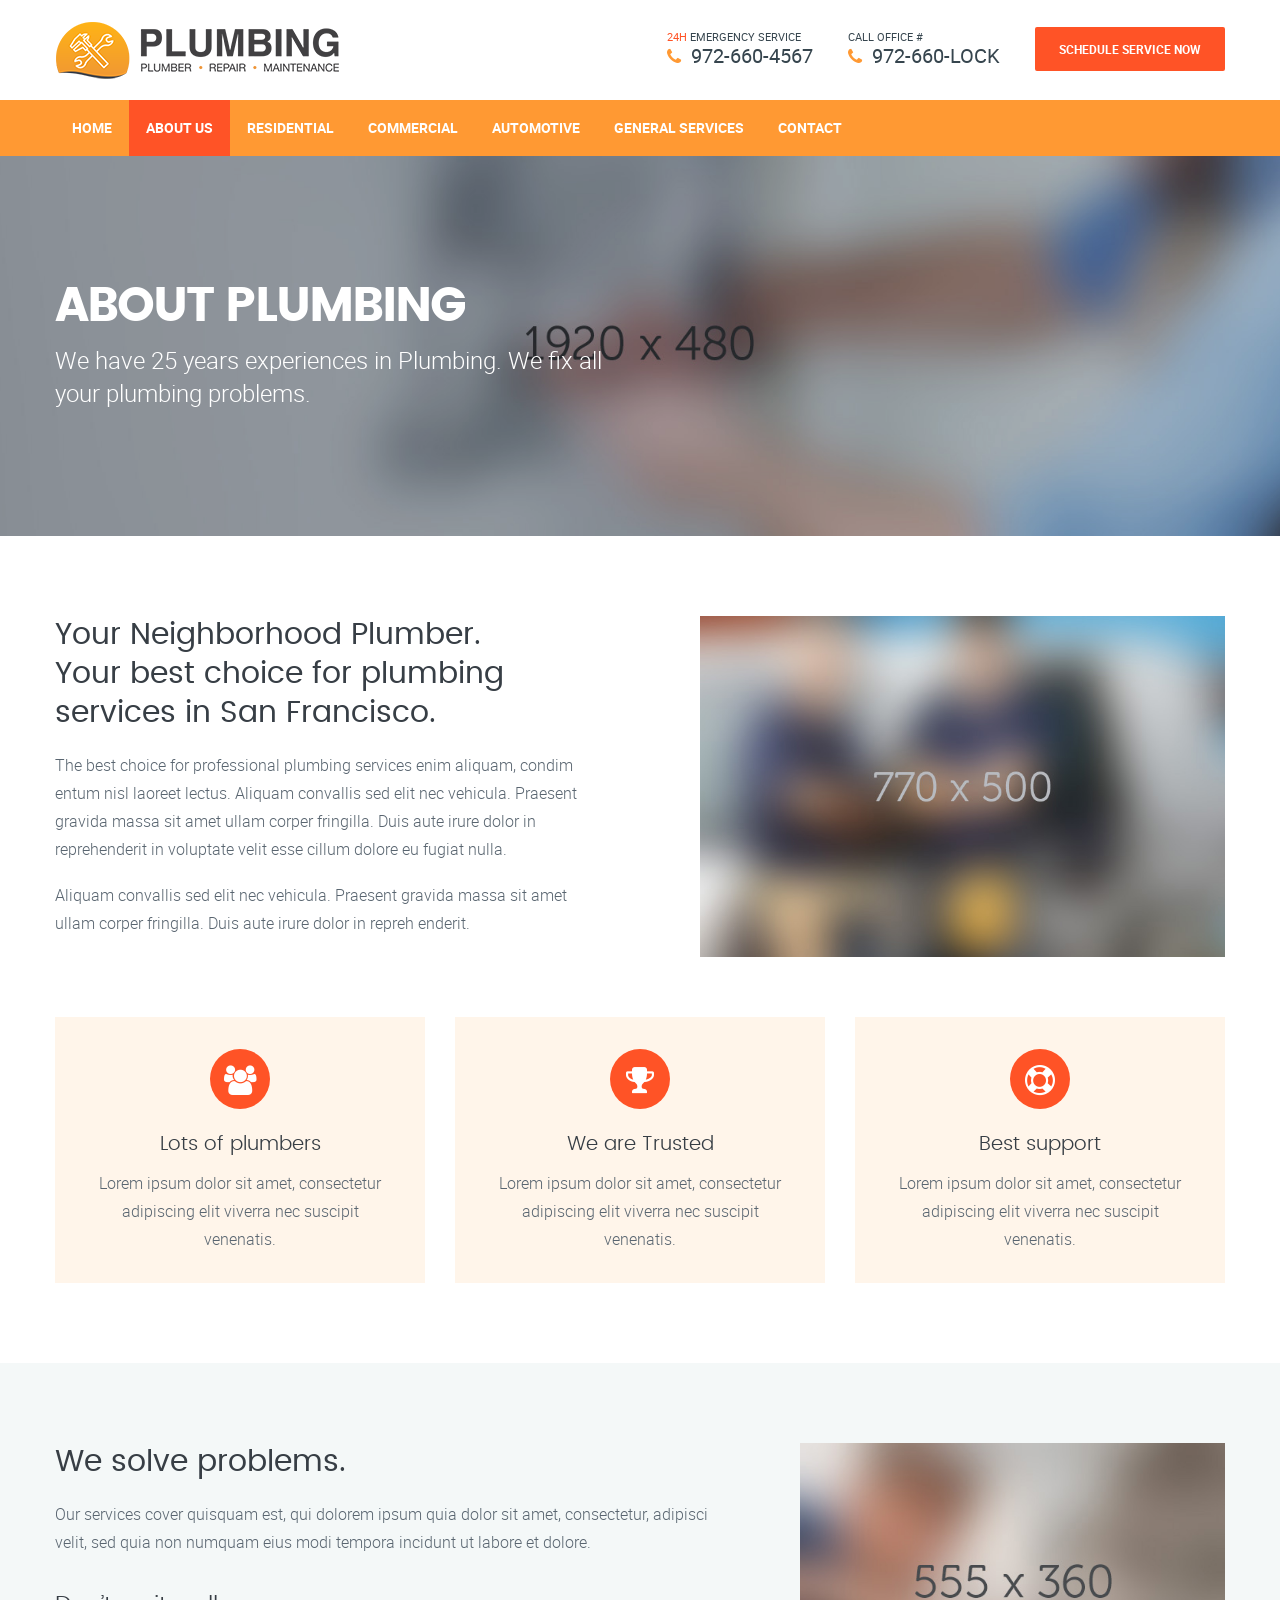
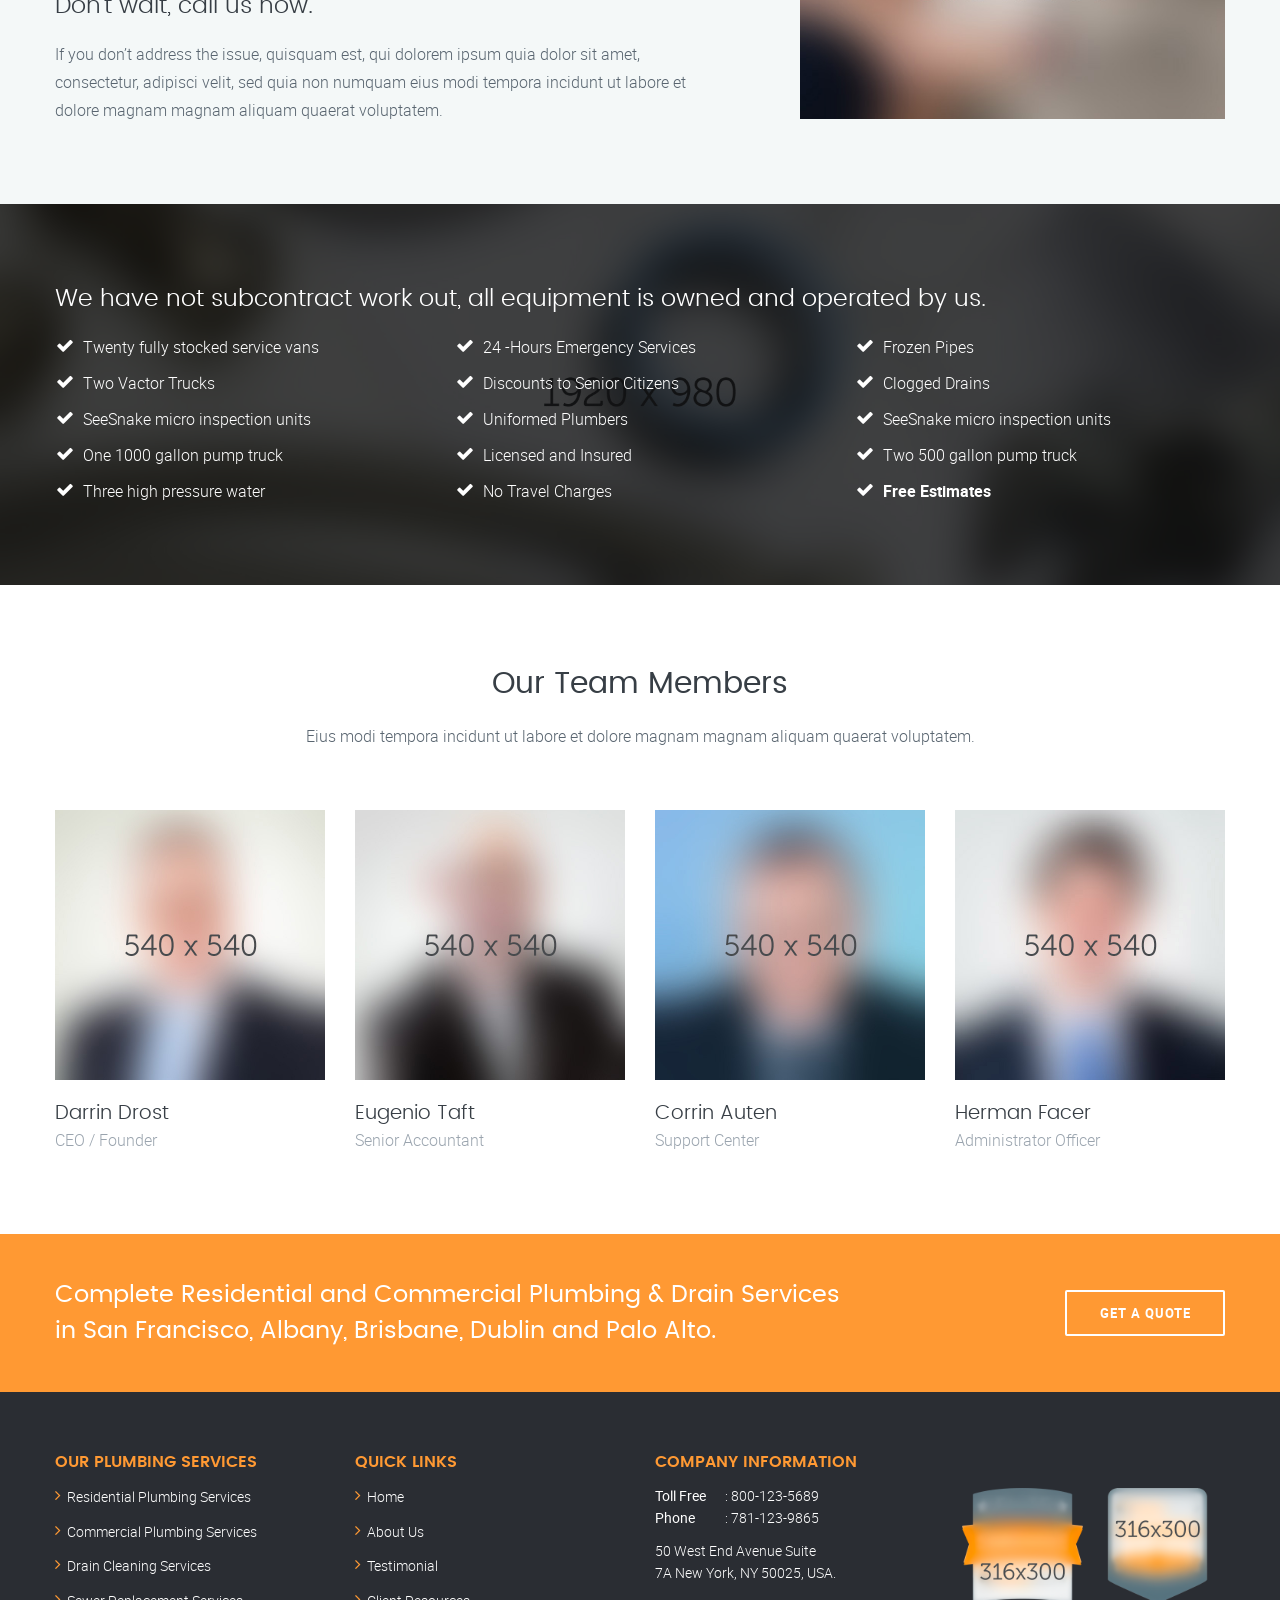
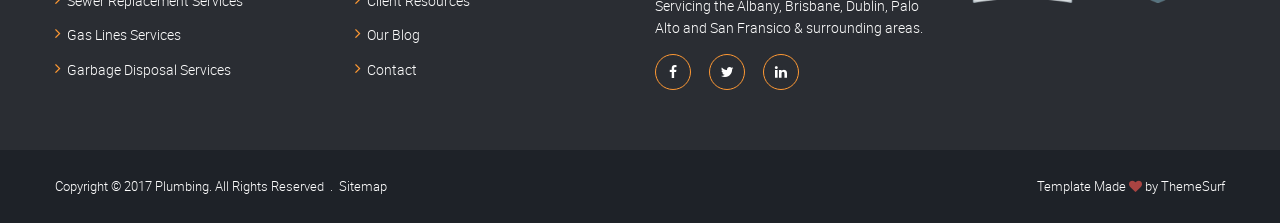
==== about.html @ 814ce4dd "pull down" ====
<!DOCTYPE html>
<html lang="zxx">
<head>
	<title>About | Residential Services |Justins Locksmithing - Residential, Commercial and Automotive Services</title>
	<meta charset="utf-8" />
	<meta name="author" content="Softnio">
	<meta name="viewport" content="width=device-width, initial-scale=1.0" />
	<link rel="icon" href="image/favicon.png" type="image/png" sizes="16x16">
	<link rel="stylesheet" type="text/css" href="css/vendor.bundle.css">
	<link id="style-css" rel="stylesheet" type="text/css" href="css/style.css">
</head>
<body class="site-body style-v1">
	<!-- Header -->
	<!-- Header -->
	<header class="site-header header-s1 is-sticky">
		<!-- Navbar -->
		<div class="navbar navbar-primary">
			<div class="container">
				<!-- Logo -->
				<a class="navbar-brand" href="./">
					<img class="logo logo-dark" alt="" src="image/logo.png" srcset="image/logo2x.png 2x">
					<img class="logo logo-light" alt="" src="image/logo-white.png" srcset="image/logo-white2x.png 2x">
				</a>
				<!-- #end Logo -->
				<!-- HeaderTop -->
				<div class="header-top">
					<ul class="top-contact">
						<li class="t-phone t-phone1 t-phone-s2">
							<span><small><em class="color-secondary">24H</em> EMERGENCY SERVICE</small> <em class="fa fa-phone" aria-hidden="true"></em> <a href="#">972-660-4567</a></span>
						</li>
						<li class="t-phone t-phone1 t-phone-s2">
							<span><small>CALL OFFICE # </small> <em class="fa fa-phone" aria-hidden="true"></em> <a href="#">972-660-LOCK</a></span>
						</li>
						<li class="quote-btn"><a href="request-service.html" class="btn">Schedule Service Now</a></li>
					</ul>
				</div>
				<!-- #end HeaderTop -->
				<!-- NavBar Trigger -->
				<div class="navbar-header">
					<button type="button" class="navbar-toggle collapsed" data-toggle="collapse" data-target="#mainnav"
							aria-expanded="false">
						<span class="sr-only">Menu</span>
						<span class="icon-bar"></span>
						<span class="icon-bar"></span>
						<span class="icon-bar"></span>
					</button>
					<!-- Q-Button for Mobile -->
					<div class="quote-btn"><a class="btn" href="request-service.html"><span>Request Service</span></a></div>
				</div>
				<!-- #end Trigger -->
				<!-- MainNav -->
				<nav class="navbar-collapse collapse" id="mainnav">
					<ul class="nav navbar-nav">
						<li><a href="index.html">Home</a></li>
						<li><a href="about.html">About Us</a></li>
						<li><a href="residential-services.html">Residential</a></li>
						<li><a href="commercial-services.html">Commercial</a></li>
						<li><a href="automotive-services.html">Automotive</a></li>
						<li><a href="general-services.html">General Services</a></li>
						<li><a href="contact.html">Contact</a></li>
					</ul>
				</nav>
				<!-- #end MainNav -->
			</div>
		</div>
		<!-- #end Navbar -->
		<!-- Banner -->
		<div class="banner banner-static banner-medium has-bg lighter-filter">
			<div class="banner-cpn">
				<div class="container">
					<div class="content row">

						<div class="banner-text light style-modern">
							<h1 class="page-title">ABOUT PLUMBING</h1>
							<p>We have 25 years experiences in Plumbing. We fix all your plumbing problems.</p>
						</div>

					</div>
				</div>
			</div>
			<div class="banner-bg imagebg">
				<img src="image/banner-inner.jpg" alt="">
			</div>
		</div>
		<!-- End Banner -->
	</header>
	<!-- End Header -->

	<!-- Content -->
	<div class="section section-content section-pad">
		<div class="container">
			<div class="content row">

				<div class="row">
					<div class="col-sm-6 res-s-bttm pad-r">
						<h2>Your Neighborhood Plumber. <br>Your best choice for plumbing services in San Francisco.</h2>
						<p>The best choice for professional plumbing services enim aliquam, condim entum nisl laoreet lectus. Aliquam convallis sed elit nec vehicula. Praesent gravida massa sit amet ullam corper fringilla. Duis aute irure dolor in reprehenderit in voluptate velit esse cillum dolore eu fugiat nulla.</p>
						<p>Aliquam convallis sed elit nec vehicula. Praesent gravida massa sit amet ullam corper fringilla. Duis aute irure dolor in repreh enderit.</p>
					</div>
					<div class="col-sm-6 pad-l">
						<img src="image/photo-md-a.jpg" alt="">
					</div>
				</div>
				<!-- // -->
				<div class="gaps size-lg"></div>
				<div class="row">
					<div class="col-sm-4 res-s-bttm">
						<div class="bg-light-primary pd-x3 center">
							<div class="icon-box style-s2 size-md">
								<em class="fa fa-users"></em>
							</div>
							<h4>Lots of plumbers</h4>
							<p>Lorem ipsum dolor sit amet, consectetur adipiscing elit viverra nec suscipit venenatis.
							</p>
						</div>
					</div>
					<!-- // -->
					<div class="col-sm-4 res-s-bttm">
						<div class="bg-light-primary pd-x3 center">
							<div class="icon-box style-s2 size-md">
								<em class="fa fa-trophy"></em>
							</div>
							<h4>We are Trusted</h4>
							<p>Lorem ipsum dolor sit amet, consectetur adipiscing elit viverra nec suscipit venenatis.
							</p>
						</div>
					</div>
					<!-- // -->
					<div class="col-sm-4">
						<div class="bg-light-primary pd-x3 center">
							<div class="icon-box style-s2 size-md">
								<em class="fa fa-support"></em>
							</div>
							<h4>Best support</h4>
							<p> Lorem ipsum dolor sit amet, consectetur adipiscing elit viverra nec suscipit venenatis.
							</p>
						</div>
					</div>
				</div>

			</div>
		</div>
	</div>
	<!-- End Content -->
	
	<!-- Content -->
	<div class="section section-contents section-pad bg-light">
		<div class="container">
			<div class="content row">
				
				<div class="row row-column-md">
					<div class="col-md-7">
						<h2>We solve problems.</h2>
						<p>Our services cover quisquam est, qui dolorem ipsum quia dolor sit amet, consectetur, adipisci velit, sed quia non numquam eius modi tempora incidunt ut labore et dolore.</p>
						<h3>Don’t wait, call us now.</h3>
						<p>If you don’t address the issue, quisquam est, qui dolorem ipsum quia dolor sit amet, consectetur, adipisci velit, sed quia non numquam eius modi tempora incidunt ut labore et dolore magnam magnam aliquam quaerat voluptatem.</p>
					</div>
					<div class="col-md-5 pad-l">
						<img src="image/photo-a.jpg" alt="" />
					</div>
				</div>
				
			</div>			
		</div>
	</div>
	<!-- End Content -->
	
	<!-- Content -->
	<div class="section section-contents section-pad light has-bg dark-filter has-parallax" style="background-image: url(image/plx-dark.jpg);">
		<div class="container">
			<div class="content row">
				
				<h3>We have not subcontract work out, all equipment is owned and operated by us.</h3>
				<div class="row">
					<div class="col-md-4">
						<ul class="list-style checkmark">
							<li>Twenty fully stocked service vans</li>
							<li>Two Vactor Trucks</li>
							<li>SeeSnake micro inspection units</li>
							<li>One 1000 gallon pump truck</li>
							<li>Three high pressure water</li>
						</ul>
					</div>
					<div class="col-md-4">
						<ul class="list-style checkmark">
							<li>24 -Hours Emergency Services</li>
							<li>Discounts to Senior Citizens</li>
							<li>Uniformed Plumbers</li>
							<li>Licensed and Insured</li>
							<li>No Travel Charges</li>
						</ul>
					</div>
					<div class="col-md-4">
						<ul class="list-style checkmark">
							<li>Frozen Pipes</li>
							<li>Clogged Drains</li>
							<li>SeeSnake micro inspection units</li>
							<li>Two 500 gallon pump truck</li>
							<li><strong>Free Estimates</strong></li>
						</ul>
					</div>
				</div>
				
			</div>			
		</div>
	</div>
	<!-- End Content -->
	
	<!-- Teams Section -->
	<div class="section section-contents section-pad">
		<div class="container">
			<div class="content row">

				<div class="wide-sm center">
					<h2>Our Team Members</h2>
					<p>Eius modi tempora incidunt ut labore et dolore magnam magnam aliquam quaerat voluptatem.</p>
				</div>
				<!-- Teams -->
				<div class="row row-column row-team-member">
					<div class="col-md-3 col-xs-6">
						<!-- Team Profile -->
						<div class="team-member team-s2">
							<div class="team-photo">
								<img alt="" src="image/team-sq-a.jpg">
							</div>
							<div class="team-info">
								<h4 class="name">Darrin Drost</h4>
								<p class="sub-title">CEO / Founder</p>
							</div>
						</div>
						<!-- Team #end -->
					</div>
					<div class="col-md-3 col-xs-6">
						<!-- Team Profile -->
						<div class="team-member team-s2">
							<div class="team-photo">
								<img alt="" src="image/team-sq-b.jpg">
							</div>
							<div class="team-info">
								<h4 class="name">Eugenio Taft</h4>
								<p class="sub-title">Senior Accountant</p>
							</div>
						</div>
						<!-- Team #end -->
					</div>
					<div class="col-md-3 col-xs-6">
						<!-- Team Profile -->
						<div class="team-member team-s2">
							<div class="team-photo">
								<img alt="" src="image/team-sq-c.jpg">
							</div>
							<div class="team-info">
								<h4 class="name">Corrin Auten</h4>
								<p class="sub-title">Support Center</p>
							</div>
						</div>
						<!-- Team #end -->
					</div>
					<div class="col-md-3 col-xs-6">
						<!-- Team Profile -->
						<div class="team-member team-s2">
							<div class="team-photo">
								<img alt="" src="image/team-sq-d.jpg">
							</div>
							<div class="team-info">
								<h4 class="name">Herman Facer</h4>
								<p class="sub-title">Administrator Officer</p>
							</div>
						</div>
						<!-- Team #end -->
					</div>
				</div>
				<!-- Teams #end -->
				
			</div>
		</div>
	</div>
	<!-- End Section -->

	<!-- Call Action -->
	<div class="call-action bg-primary">
		<div class="cta-block">
			<div class="container">
				<div class="content row">

					<div class="cta-sameline">
						<h3>Complete Residential and Commercial Plumbing &amp; Drain Services <br class="hidden-xs">in San Francisco, Albany, Brisbane, Dublin and Palo Alto.</h3>
						<a class="btn btn-outline" href="request-service.html">Get A Quote</a>
					</div>

				</div>
			</div>
		</div>
	</div>
	<!-- End Section -->
	<!-- Footer Widget-->
	<div class="footer-widget section-pad-md">
		<div class="container">
			<div class="row">

				<div class="widget-row row">
					<div class="footer-col col-md-3 col-sm-6 res-m-bttm">
						<!-- Each Widget -->
						<div class="wgs wgs-footer wgs-menu">
							<h5 class="wgs-title">Our Plumbing Services</h5>
							<div class="wgs-content">
								<ul class="menu">
									<li><a href="#">Residential Plumbing Services</a></li>
									<li><a href="#">Commercial Plumbing Services</a></li>
									<li><a href="#">Drain Cleaning Services</a></li>
									<li><a href="#">Sewer Replacement Services</a></li>
									<li><a href="#">Gas Lines Services</a></li>
									<li><a href="#">Garbage Disposal Services</a></li>
								</ul>
							</div>
						</div>
						<!-- End Widget -->
					</div>
					<div class="footer-col col-md-3 col-sm-6 res-m-bttm">
						<!-- Each Widget -->
						<div class="wgs wgs-footer wgs-menu">
							<h5 class="wgs-title">Quick Links</h5>
							<div class="wgs-content">
								<ul class="menu">
									<li><a href="#">Home</a></li>
									<li><a href="#">About Us</a></li>
									<li><a href="#">Testimonial</a></li>
									<li><a href="#">Client Resources</a></li>
									<li><a href="#">Our Blog</a></li>
									<li><a href="#">Contact</a></li>
								</ul>
							</div>
						</div>
						<!-- End Widget -->
					</div>
					<div class="footer-col col-md-3 col-sm-6 res-m-bttm">
						<!-- Each Widget -->
						<div class="wgs wgs-footer">
							<h5 class="wgs-title">Company Information</h5>
							<div class="wgs-content">
								<ul class="contact-info">
									<li><span>Toll Free</span>: 800-123-5689<br>
										<span>Phone</span>: 781-123-9865</li>
									<li>50 West End Avenue Suite <br>
                                        7A New York, NY 50025, USA.</li>
                                    <li>Servicing the Albany, Brisbane, Dublin, Palo Alto and San Fransico &amp; surrounding areas.</li>
								</ul>
								<ul class="social social-v2">
									<li><a href="#"><em class="fa fa-facebook" aria-hidden="true"></em></a></li>
									<li><a href="#"><em class="fa fa-twitter" aria-hidden="true"></em></a></li>
									<li><a href="#"><em class="fa fa-linkedin" aria-hidden="true"></em></a></li>
								</ul>
							</div>
						</div>
						<!-- End Widget -->
					</div>
					<div class="footer-col col-md-3 col-sm-6">
						<!-- Each Widget -->
						<div class="wgs wgs-footer">
							<div class="wgs-content">
								<div class="footer-logo"><img src="image/logo-white.png" srcset="image/logo-white2x.png 2x" alt=""></div>
								<div class="partner-ref">
									<div class="partner-logo half">
										<img src="image/partner-logo-a.png" alt="">
									</div>
									<div class="partner-logo half">
										<img src="image/partner-logo-b.png" alt="">
									</div>
								</div>
							</div>
						</div>
						<!-- End Widget -->
					</div>

				</div><!-- Widget Row -->

			</div>
		</div>
	</div>
	<!-- End Footer Widget -->
	<!-- Copyright -->
	<div class="copyright">
		<div class="container">
			<div class="row">
				<div class="site-copy col-sm-7">
					<p>Copyright &copy; 2017 Plumbing. All Rights Reserved <span class="sep"> . </span> <a href="#">Sitemap</a></p>
				</div>
				<div class="site-by col-sm-5 al-right">
					<p>Template Made <em class="fa fa-heart text-danger"></em> by <a href="http://themesurf.com/" target="_blank">ThemeSurf</a></p>
				</div>
			</div>
		</div>
	</div>
	<!-- End Copyright -->

	<!-- JavaScript Bundle -->
	<script src="js/jquery.bundle.js"></script>
	<!-- Theme Script init() -->
	<script src="js/script.js"></script>
	<!-- End script -->
</body>
</html>
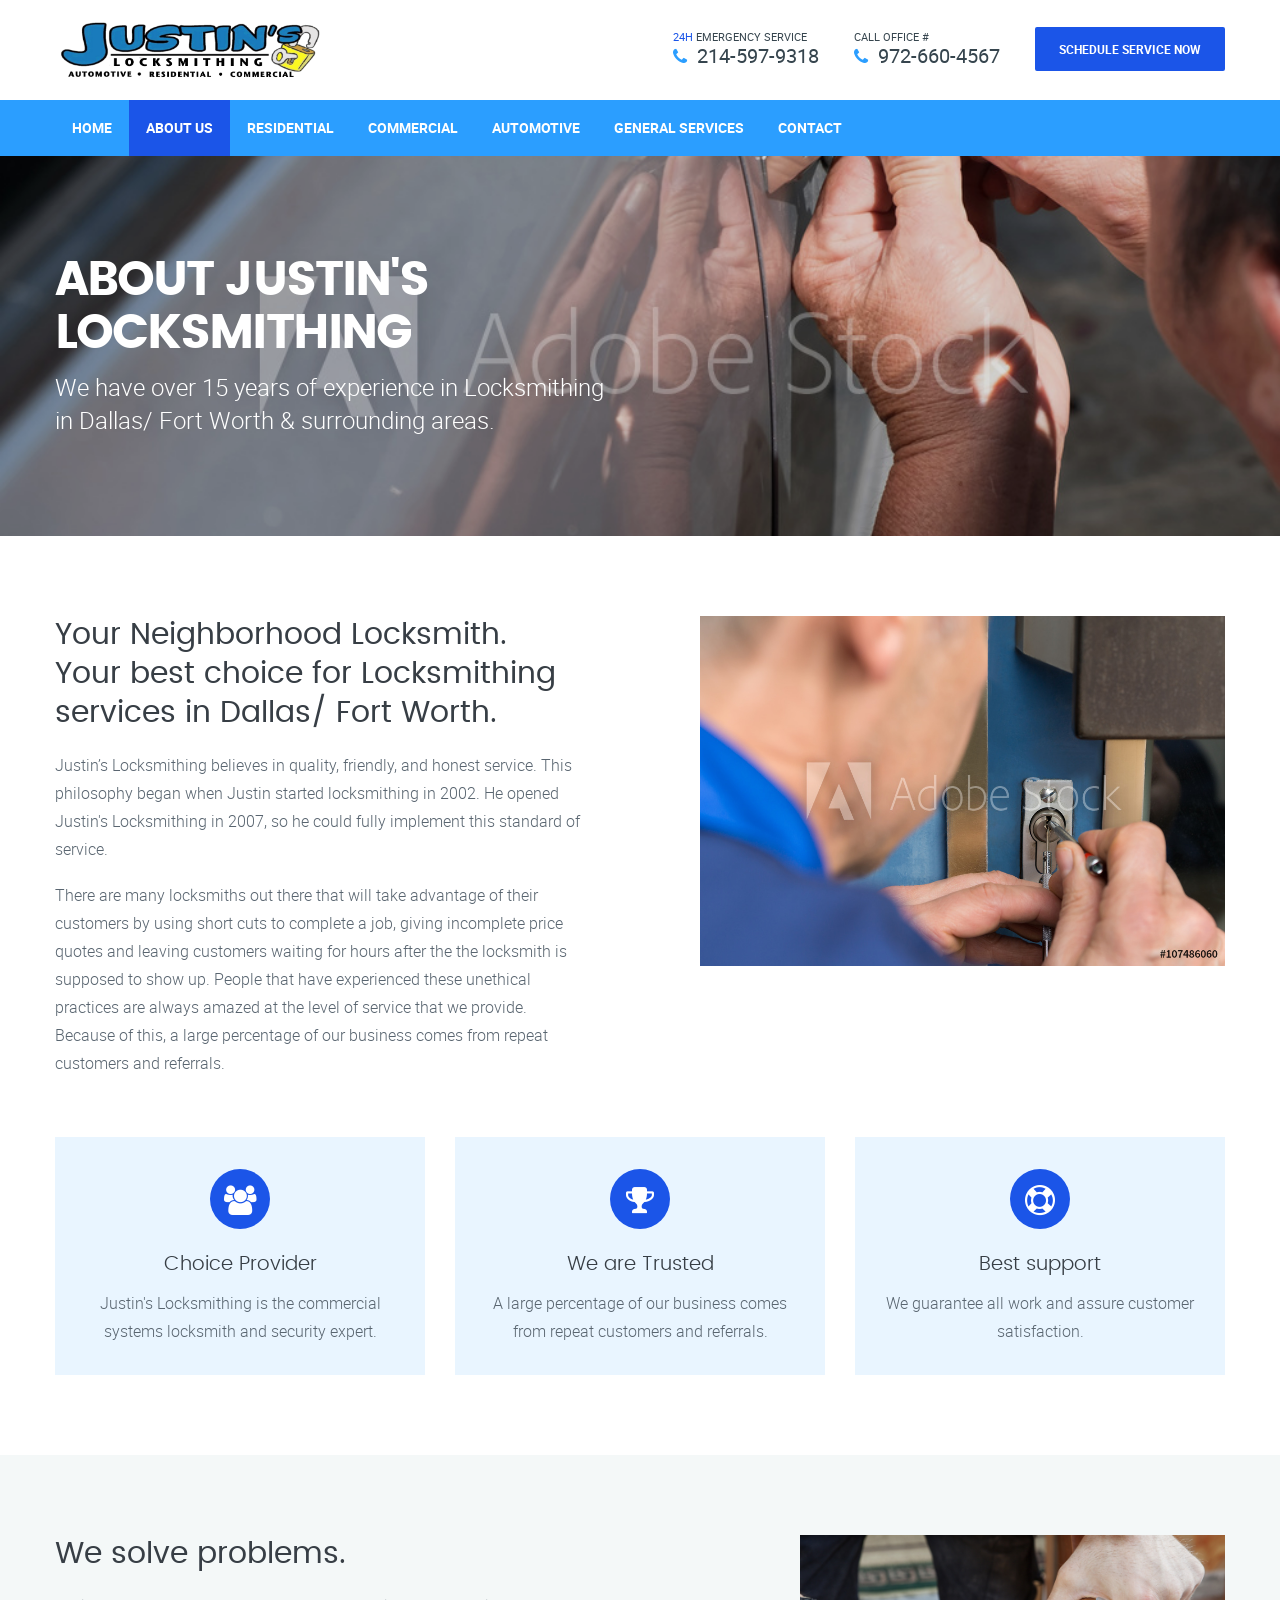
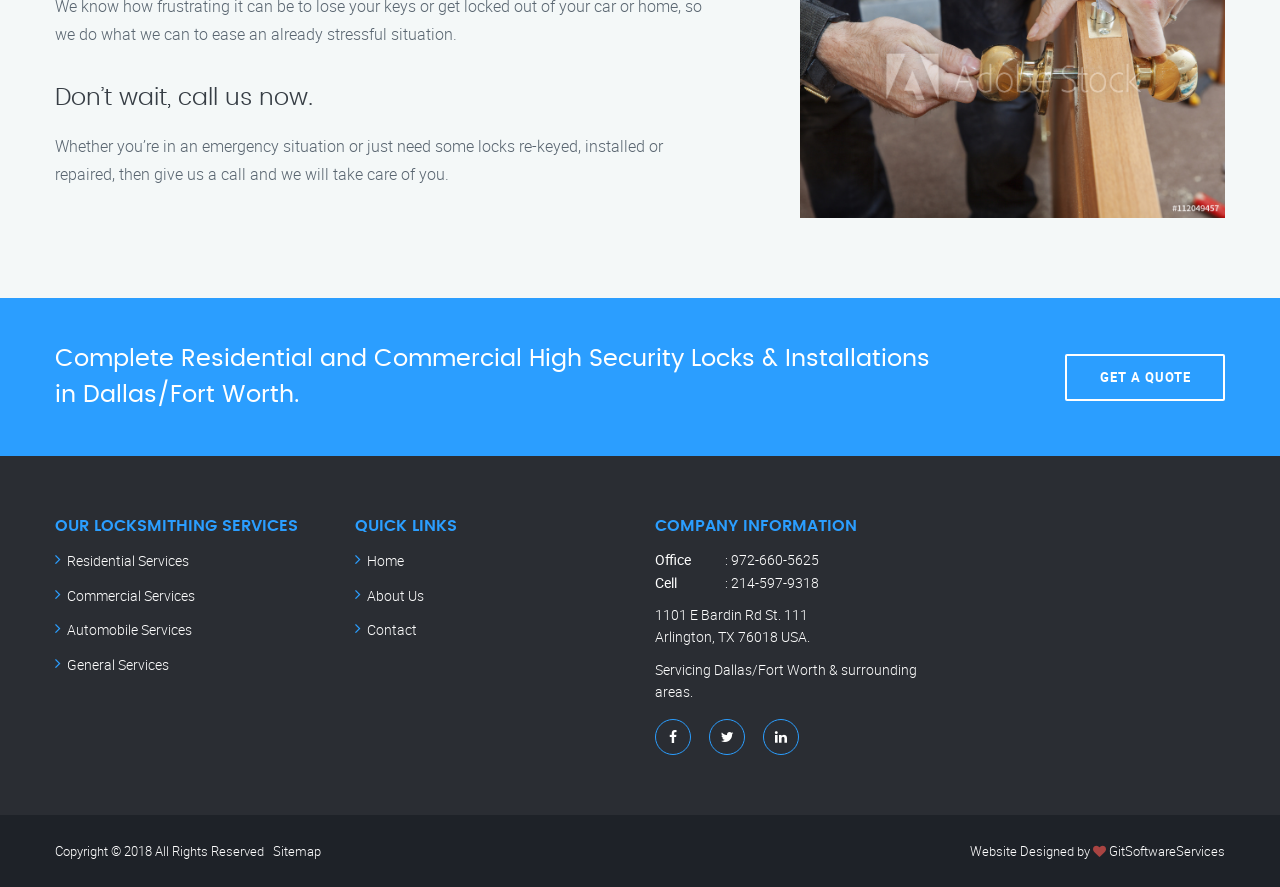
==== commit 969adcb5: "all major changes have been made to all pages" ====
--- a/about.html
+++ b/about.html
@@ -3,11 +3,19 @@
 <head>
 	<title>About | Residential Services |Justins Locksmithing - Residential, Commercial and Automotive Services</title>
 	<meta charset="utf-8" />
-	<meta name="author" content="Softnio">
+	<meta name="author" content="Softnio"/>
+	<meta name="keywords" content="Mul-T-Lock, Master Key, Mailbox Locks, Dead Bolts, Door Knobs, High security locks, 
+	Laser Cut, Window lock security, locksmithing, VAT key duplication, Replacing automotive locks, lock-smith, locksmith, 
+	lock smith, dfw locksmith, dallas locksmith, fort worth locksmith, grand prairie locksmith, tarrant county locksmith, 
+	parker county locksmith, collin county locksmith, locked out, keys locked in car, broken key, bent key,"/>
+	<meta name="description" content="Justins Locksmithing | We believe in quality, friendly, 
+	and honest service. We Carry All Brands, Change Locks-Rekey-Unlock House/Office/Automobile. Affordable Service. 
+	Lock Repair. Re-key. Residential. Auto Locksmith. Commercial. Security System Installation."/>
 	<meta name="viewport" content="width=device-width, initial-scale=1.0" />
 	<link rel="icon" href="image/favicon.png" type="image/png" sizes="16x16">
 	<link rel="stylesheet" type="text/css" href="css/vendor.bundle.css">
 	<link id="style-css" rel="stylesheet" type="text/css" href="css/style.css">
+	<link rel="stylesheet" type="text/css" href="css/style-blue.css">
 </head>
 <body class="site-body style-v1">
 	<!-- Header -->
@@ -17,19 +25,18 @@
 		<div class="navbar navbar-primary">
 			<div class="container">
 				<!-- Logo -->
-				<a class="navbar-brand" href="./">
-					<img class="logo logo-dark" alt="" src="image/logo.png" srcset="image/logo2x.png 2x">
-					<img class="logo logo-light" alt="" src="image/logo-white.png" srcset="image/logo-white2x.png 2x">
-				</a>
-				<!-- #end Logo -->
+		<a class="navbar-brand" href="index.html">
+			<img class="logo logo-dark" alt="justins locksmithing logo" src="image/justin-logo.png" srcset="image/justin-logo.png">
+		</a>
+		<!-- #end Logo -->
 				<!-- HeaderTop -->
 				<div class="header-top">
 					<ul class="top-contact">
 						<li class="t-phone t-phone1 t-phone-s2">
-							<span><small><em class="color-secondary">24H</em> EMERGENCY SERVICE</small> <em class="fa fa-phone" aria-hidden="true"></em> <a href="#">972-660-4567</a></span>
+							<span><small><em class="color-secondary">24H</em> EMERGENCY SERVICE</small> <em class="fa fa-phone" aria-hidden="true"></em> <a href="#">214-597-9318</a></span>
 						</li>
 						<li class="t-phone t-phone1 t-phone-s2">
-							<span><small>CALL OFFICE # </small> <em class="fa fa-phone" aria-hidden="true"></em> <a href="#">972-660-LOCK</a></span>
+							<span><small>CALL OFFICE # </small> <em class="fa fa-phone" aria-hidden="true"></em> <a href="#">972-660-4567</a></span>
 						</li>
 						<li class="quote-btn"><a href="request-service.html" class="btn">Schedule Service Now</a></li>
 					</ul>
@@ -45,7 +52,7 @@
 						<span class="icon-bar"></span>
 					</button>
 					<!-- Q-Button for Mobile -->
-					<div class="quote-btn"><a class="btn" href="request-service.html"><span>Request Service</span></a></div>
+					<div class="quote-btn"><a class="btn" href="contact.html"><span>Request Service</span></a></div>
 				</div>
 				<!-- #end Trigger -->
 				<!-- MainNav -->
@@ -71,15 +78,15 @@
 					<div class="content row">
 
 						<div class="banner-text light style-modern">
-							<h1 class="page-title">ABOUT PLUMBING</h1>
-							<p>We have 25 years experiences in Plumbing. We fix all your plumbing problems.</p>
+							<h1 class="page-title">ABOUT JUSTIN'S LOCKSMITHING</h1>
+							<p>We have over 15 years of experience in Locksmithing in Dallas/ Fort Worth &amp; surrounding areas.</p>
 						</div>
 
 					</div>
 				</div>
 			</div>
 			<div class="banner-bg imagebg">
-				<img src="image/banner-inner.jpg" alt="">
+				<img src="image/199084616.jpeg" alt="">
 			</div>
 		</div>
 		<!-- End Banner -->
@@ -93,12 +100,21 @@
 
 				<div class="row">
 					<div class="col-sm-6 res-s-bttm pad-r">
-						<h2>Your Neighborhood Plumber. <br>Your best choice for plumbing services in San Francisco.</h2>
-						<p>The best choice for professional plumbing services enim aliquam, condim entum nisl laoreet lectus. Aliquam convallis sed elit nec vehicula. Praesent gravida massa sit amet ullam corper fringilla. Duis aute irure dolor in reprehenderit in voluptate velit esse cillum dolore eu fugiat nulla.</p>
-						<p>Aliquam convallis sed elit nec vehicula. Praesent gravida massa sit amet ullam corper fringilla. Duis aute irure dolor in repreh enderit.</p>
+						<h2>Your Neighborhood Locksmith. <br>Your best choice for Locksmithing services in Dallas/ Fort Worth.</h2>
+						<p>Justin’s Locksmithing believes in quality, friendly, and honest service. This philosophy began when 
+							Justin started locksmithing in 2002. He opened Justin's Locksmithing in 2007, so he could fully 
+							implement this standard of service.</p>
+
+								
+						<p>There are many locksmiths out there that will take advantage of their customers by using short cuts 
+							to complete a job, giving incomplete price quotes and leaving customers waiting for hours after the 
+							the locksmith is supposed to show up.
+								People that have experienced these unethical practices are always amazed at the level of 
+								service that we provide. Because of this, a large percentage of our business comes from repeat customers
+								 and referrals.</p>
 					</div>
 					<div class="col-sm-6 pad-l">
-						<img src="image/photo-md-a.jpg" alt="">
+						<img src="image/107486060.jpeg" alt="">
 					</div>
 				</div>
 				<!-- // -->
@@ -109,8 +125,8 @@
 							<div class="icon-box style-s2 size-md">
 								<em class="fa fa-users"></em>
 							</div>
-							<h4>Lots of plumbers</h4>
-							<p>Lorem ipsum dolor sit amet, consectetur adipiscing elit viverra nec suscipit venenatis.
+							<h4>Choice Provider</h4>
+							<p>Justin's Locksmithing is the commercial systems locksmith and security expert.
 							</p>
 						</div>
 					</div>
@@ -121,7 +137,7 @@
 								<em class="fa fa-trophy"></em>
 							</div>
 							<h4>We are Trusted</h4>
-							<p>Lorem ipsum dolor sit amet, consectetur adipiscing elit viverra nec suscipit venenatis.
+							<p>A large percentage of our business comes from repeat customers and referrals.
 							</p>
 						</div>
 					</div>
@@ -132,7 +148,7 @@
 								<em class="fa fa-support"></em>
 							</div>
 							<h4>Best support</h4>
-							<p> Lorem ipsum dolor sit amet, consectetur adipiscing elit viverra nec suscipit venenatis.
+							<p> We guarantee all work and assure customer satisfaction.
 							</p>
 						</div>
 					</div>
@@ -151,12 +167,15 @@
 				<div class="row row-column-md">
 					<div class="col-md-7">
 						<h2>We solve problems.</h2>
-						<p>Our services cover quisquam est, qui dolorem ipsum quia dolor sit amet, consectetur, adipisci velit, sed quia non numquam eius modi tempora incidunt ut labore et dolore.</p>
+						<p>We know how frustrating it can be to lose your keys or get locked out of your car or home, 
+							so we do what we can to ease an already stressful situation.
+						</p>
 						<h3>Don’t wait, call us now.</h3>
-						<p>If you don’t address the issue, quisquam est, qui dolorem ipsum quia dolor sit amet, consectetur, adipisci velit, sed quia non numquam eius modi tempora incidunt ut labore et dolore magnam magnam aliquam quaerat voluptatem.</p>
+						<p> Whether you’re in an emergency situation or just need some locks re-keyed, installed or 
+								repaired, then give us a call and we will take care of you.</p>
 					</div>
 					<div class="col-md-5 pad-l">
-						<img src="image/photo-a.jpg" alt="" />
+						<img src="image/112049457.jpeg" alt="" />
 					</div>
 				</div>
 				
@@ -165,117 +184,7 @@
 	</div>
 	<!-- End Content -->
 	
-	<!-- Content -->
-	<div class="section section-contents section-pad light has-bg dark-filter has-parallax" style="background-image: url(image/plx-dark.jpg);">
-		<div class="container">
-			<div class="content row">
-				
-				<h3>We have not subcontract work out, all equipment is owned and operated by us.</h3>
-				<div class="row">
-					<div class="col-md-4">
-						<ul class="list-style checkmark">
-							<li>Twenty fully stocked service vans</li>
-							<li>Two Vactor Trucks</li>
-							<li>SeeSnake micro inspection units</li>
-							<li>One 1000 gallon pump truck</li>
-							<li>Three high pressure water</li>
-						</ul>
-					</div>
-					<div class="col-md-4">
-						<ul class="list-style checkmark">
-							<li>24 -Hours Emergency Services</li>
-							<li>Discounts to Senior Citizens</li>
-							<li>Uniformed Plumbers</li>
-							<li>Licensed and Insured</li>
-							<li>No Travel Charges</li>
-						</ul>
-					</div>
-					<div class="col-md-4">
-						<ul class="list-style checkmark">
-							<li>Frozen Pipes</li>
-							<li>Clogged Drains</li>
-							<li>SeeSnake micro inspection units</li>
-							<li>Two 500 gallon pump truck</li>
-							<li><strong>Free Estimates</strong></li>
-						</ul>
-					</div>
-				</div>
-				
-			</div>			
-		</div>
-	</div>
-	<!-- End Content -->
-	
-	<!-- Teams Section -->
-	<div class="section section-contents section-pad">
-		<div class="container">
-			<div class="content row">
-
-				<div class="wide-sm center">
-					<h2>Our Team Members</h2>
-					<p>Eius modi tempora incidunt ut labore et dolore magnam magnam aliquam quaerat voluptatem.</p>
-				</div>
-				<!-- Teams -->
-				<div class="row row-column row-team-member">
-					<div class="col-md-3 col-xs-6">
-						<!-- Team Profile -->
-						<div class="team-member team-s2">
-							<div class="team-photo">
-								<img alt="" src="image/team-sq-a.jpg">
-							</div>
-							<div class="team-info">
-								<h4 class="name">Darrin Drost</h4>
-								<p class="sub-title">CEO / Founder</p>
-							</div>
-						</div>
-						<!-- Team #end -->
-					</div>
-					<div class="col-md-3 col-xs-6">
-						<!-- Team Profile -->
-						<div class="team-member team-s2">
-							<div class="team-photo">
-								<img alt="" src="image/team-sq-b.jpg">
-							</div>
-							<div class="team-info">
-								<h4 class="name">Eugenio Taft</h4>
-								<p class="sub-title">Senior Accountant</p>
-							</div>
-						</div>
-						<!-- Team #end -->
-					</div>
-					<div class="col-md-3 col-xs-6">
-						<!-- Team Profile -->
-						<div class="team-member team-s2">
-							<div class="team-photo">
-								<img alt="" src="image/team-sq-c.jpg">
-							</div>
-							<div class="team-info">
-								<h4 class="name">Corrin Auten</h4>
-								<p class="sub-title">Support Center</p>
-							</div>
-						</div>
-						<!-- Team #end -->
-					</div>
-					<div class="col-md-3 col-xs-6">
-						<!-- Team Profile -->
-						<div class="team-member team-s2">
-							<div class="team-photo">
-								<img alt="" src="image/team-sq-d.jpg">
-							</div>
-							<div class="team-info">
-								<h4 class="name">Herman Facer</h4>
-								<p class="sub-title">Administrator Officer</p>
-							</div>
-						</div>
-						<!-- Team #end -->
-					</div>
-				</div>
-				<!-- Teams #end -->
-				
-			</div>
-		</div>
-	</div>
-	<!-- End Section -->
+
 
 	<!-- Call Action -->
 	<div class="call-action bg-primary">
@@ -284,8 +193,8 @@
 				<div class="content row">
 
 					<div class="cta-sameline">
-						<h3>Complete Residential and Commercial Plumbing &amp; Drain Services <br class="hidden-xs">in San Francisco, Albany, Brisbane, Dublin and Palo Alto.</h3>
-						<a class="btn btn-outline" href="request-service.html">Get A Quote</a>
+							<h3>Complete Residential and Commercial High Security Locks &amp; Installations <br class="hidden-xs">in Dallas/Fort Worth.</h3>
+						<a class="btn btn-outline" href="contact.html">Get A Quote</a>
 					</div>
 
 				</div>
@@ -302,15 +211,13 @@
 					<div class="footer-col col-md-3 col-sm-6 res-m-bttm">
 						<!-- Each Widget -->
 						<div class="wgs wgs-footer wgs-menu">
-							<h5 class="wgs-title">Our Plumbing Services</h5>
+							<h5 class="wgs-title">Our Locksmithing Services</h5>
 							<div class="wgs-content">
 								<ul class="menu">
-									<li><a href="#">Residential Plumbing Services</a></li>
-									<li><a href="#">Commercial Plumbing Services</a></li>
-									<li><a href="#">Drain Cleaning Services</a></li>
-									<li><a href="#">Sewer Replacement Services</a></li>
-									<li><a href="#">Gas Lines Services</a></li>
-									<li><a href="#">Garbage Disposal Services</a></li>
+									<li><a href="residential-services.html">Residential Services</a></li>
+									<li><a href="commercial-services.html">Commercial Services</a></li>
+									<li><a href="automotive-services.html">Automobile Services</a></li>
+									<li><a href="general-services.html">General Services</a></li>
 								</ul>
 							</div>
 						</div>
@@ -322,12 +229,9 @@
 							<h5 class="wgs-title">Quick Links</h5>
 							<div class="wgs-content">
 								<ul class="menu">
-									<li><a href="#">Home</a></li>
-									<li><a href="#">About Us</a></li>
-									<li><a href="#">Testimonial</a></li>
-									<li><a href="#">Client Resources</a></li>
-									<li><a href="#">Our Blog</a></li>
-									<li><a href="#">Contact</a></li>
+									<li><a href="index.html">Home</a></li>
+									<li><a href="about.html">About Us</a></li>
+									<li><a href="contact.html">Contact</a></li>
 								</ul>
 							</div>
 						</div>
@@ -338,13 +242,13 @@
 						<div class="wgs wgs-footer">
 							<h5 class="wgs-title">Company Information</h5>
 							<div class="wgs-content">
-								<ul class="contact-info">
-									<li><span>Toll Free</span>: 800-123-5689<br>
-										<span>Phone</span>: 781-123-9865</li>
-									<li>50 West End Avenue Suite <br>
-                                        7A New York, NY 50025, USA.</li>
-                                    <li>Servicing the Albany, Brisbane, Dublin, Palo Alto and San Fransico &amp; surrounding areas.</li>
-								</ul>
+									<ul class="contact-info">
+											<li><span>Office</span>: 972-660-5625<br>
+												<span>Cell</span>: 214-597-9318</li>
+												<li> 1101 E Bardin Rd St. 111  <br>
+													Arlington, TX 76018 USA.</li>
+												<li>Servicing Dallas/Fort Worth &amp; surrounding areas.</li>
+										</ul>
 								<ul class="social social-v2">
 									<li><a href="#"><em class="fa fa-facebook" aria-hidden="true"></em></a></li>
 									<li><a href="#"><em class="fa fa-twitter" aria-hidden="true"></em></a></li>
@@ -360,12 +264,6 @@
 							<div class="wgs-content">
 								<div class="footer-logo"><img src="image/logo-white.png" srcset="image/logo-white2x.png 2x" alt=""></div>
 								<div class="partner-ref">
-									<div class="partner-logo half">
-										<img src="image/partner-logo-a.png" alt="">
-									</div>
-									<div class="partner-logo half">
-										<img src="image/partner-logo-b.png" alt="">
-									</div>
 								</div>
 							</div>
 						</div>
@@ -383,16 +281,16 @@
 		<div class="container">
 			<div class="row">
 				<div class="site-copy col-sm-7">
-					<p>Copyright &copy; 2017 Plumbing. All Rights Reserved <span class="sep"> . </span> <a href="#">Sitemap</a></p>
+					<p>Copyright &copy; 2018 All Rights Reserved <span class="sep">  </span> <a href="#">Sitemap</a></p>
 				</div>
 				<div class="site-by col-sm-5 al-right">
-					<p>Template Made <em class="fa fa-heart text-danger"></em> by <a href="http://themesurf.com/" target="_blank">ThemeSurf</a></p>
+					<p>Website Designed by <em class="fa fa-heart text-danger"></em><a href="#" target="_blank"> GitSoftwareServices</a></p>
 				</div>
 			</div>
 		</div>
 	</div>
 	<!-- End Copyright -->
-
+	
 	<!-- JavaScript Bundle -->
 	<script src="js/jquery.bundle.js"></script>
 	<!-- Theme Script init() -->
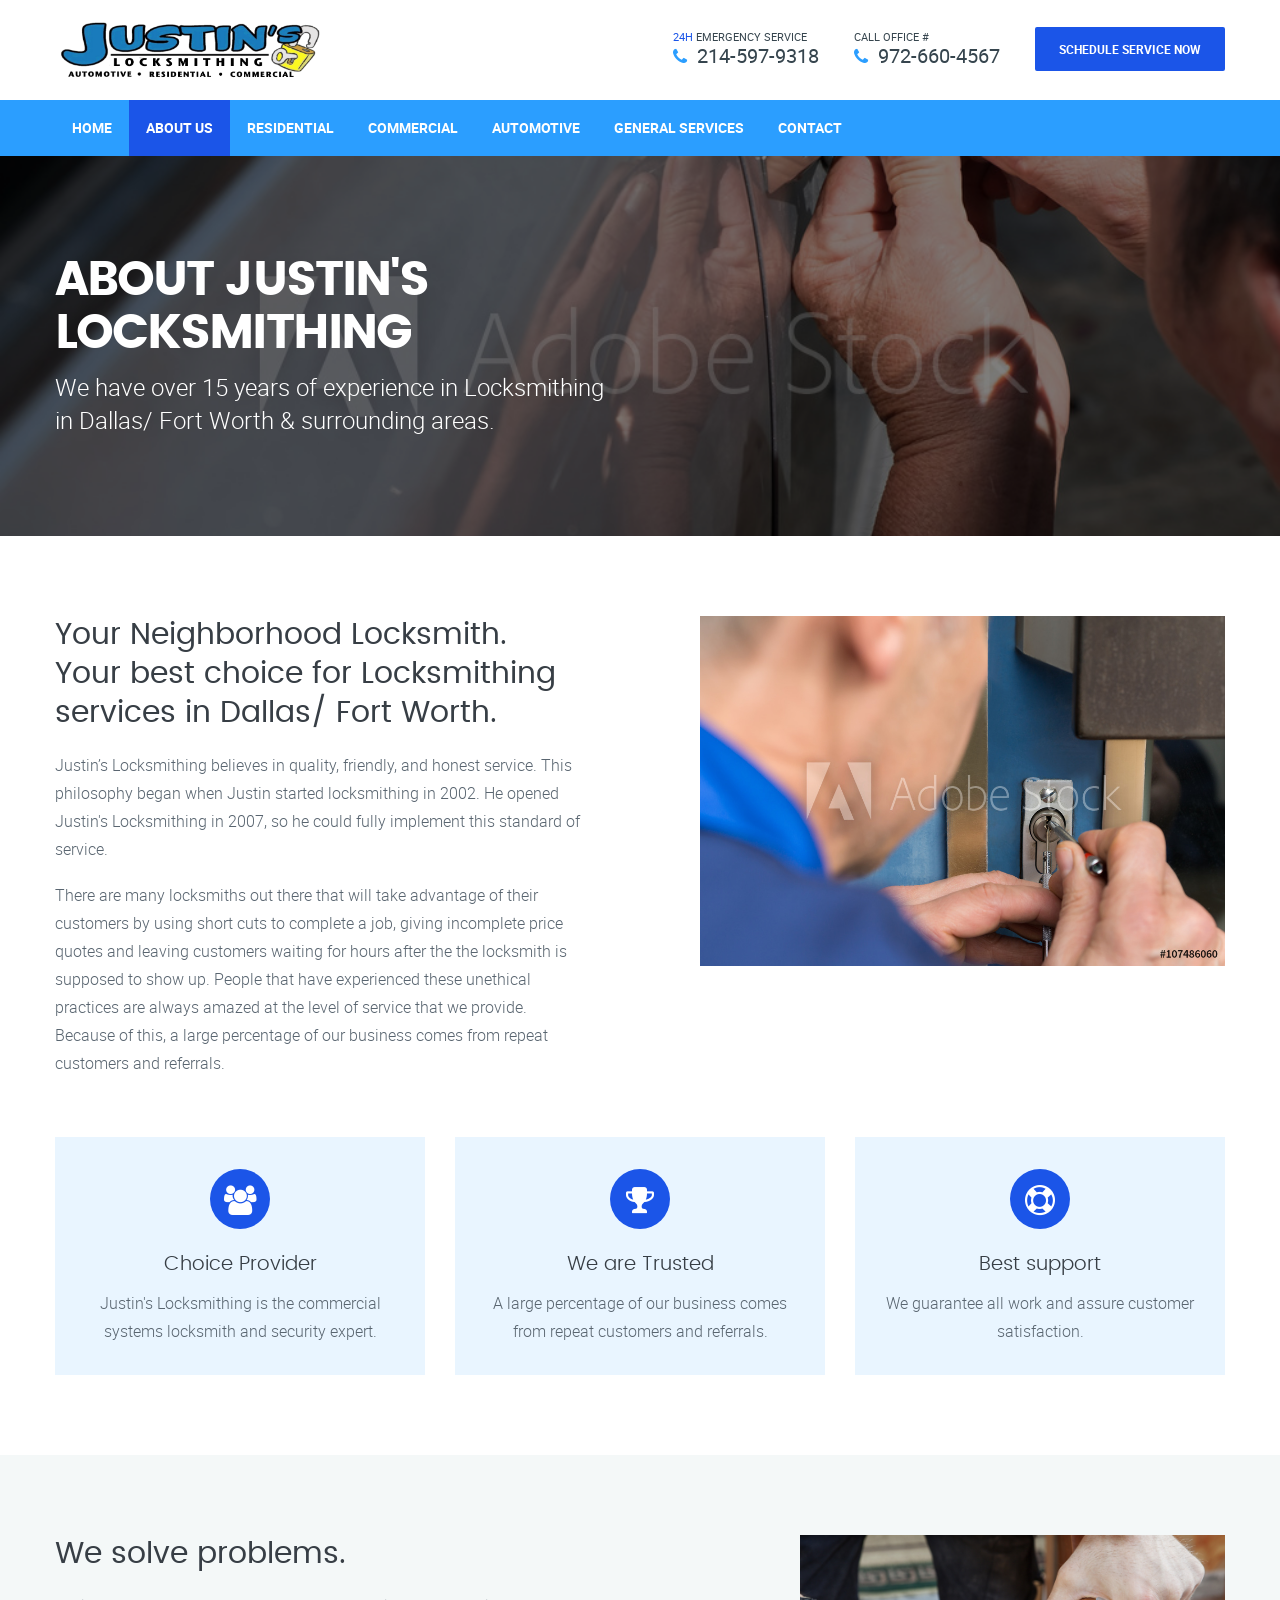
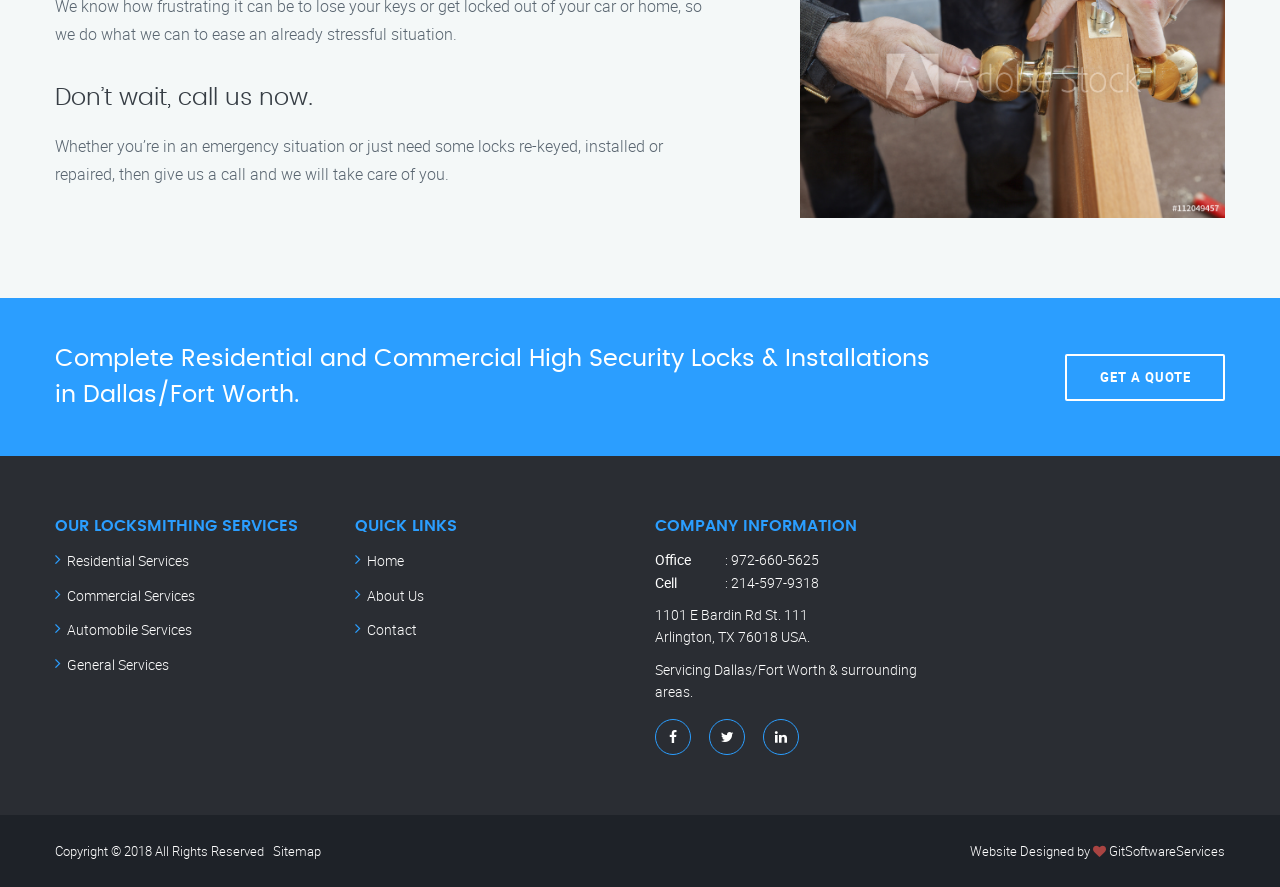
==== commit 0cf8d967: "changes to background img and favicon" ====
--- a/about.html
+++ b/about.html
@@ -1,22 +1,21 @@
 <!DOCTYPE html>
 <html lang="zxx">
-<head>
-	<title>About | Residential Services |Justins Locksmithing - Residential, Commercial and Automotive Services</title>
-	<meta charset="utf-8" />
-	<meta name="author" content="Softnio"/>
-	<meta name="keywords" content="Mul-T-Lock, Master Key, Mailbox Locks, Dead Bolts, Door Knobs, High security locks, 
-	Laser Cut, Window lock security, locksmithing, VAT key duplication, Replacing automotive locks, lock-smith, locksmith, 
-	lock smith, dfw locksmith, dallas locksmith, fort worth locksmith, grand prairie locksmith, tarrant county locksmith, 
-	parker county locksmith, collin county locksmith, locked out, keys locked in car, broken key, bent key,"/>
-	<meta name="description" content="Justins Locksmithing | We believe in quality, friendly, 
-	and honest service. We Carry All Brands, Change Locks-Rekey-Unlock House/Office/Automobile. Affordable Service. 
-	Lock Repair. Re-key. Residential. Auto Locksmith. Commercial. Security System Installation."/>
-	<meta name="viewport" content="width=device-width, initial-scale=1.0" />
-	<link rel="icon" href="image/favicon.png" type="image/png" sizes="16x16">
-	<link rel="stylesheet" type="text/css" href="css/vendor.bundle.css">
-	<link id="style-css" rel="stylesheet" type="text/css" href="css/style.css">
-	<link rel="stylesheet" type="text/css" href="css/style-blue.css">
-</head>
+		<head>
+				<title>Locksmith Emergency Response - Get Fast Service for Key, Lock and Doors.</title>
+				<meta charset="utf-8" />
+				<meta name="viewport" content="width=device-width, initial-scale=1.0" />
+				<meta name="keywords" content="Mul-T-Lock, Master Key, Mailbox Locks, Dead Bolts, Door Knobs, High security locks, 
+				Laser Cut, Window lock security, locksmithing, VAT key duplication, Replacing automotive locks, lock-smith, locksmith, 
+				lock smith, dfw locksmith, dallas locksmith, fort worth locksmith, grand prairie locksmith, tarrant county locksmith, 
+				parker county locksmith, collin county locksmith, locked out, keys locked in car, broken key, bent key,"/>
+				<meta name="description" content="Justins Locksmithing | We believe in quality, friendly, 
+				and honest service. We Carry All Brands, Change Locks-Rekey-Unlock House/Office/Automobile. Affordable Service. 
+				Lock Repair. Re-key. Residential. Auto Locksmith. Commercial. Security System Installation."/>
+				<link rel="icon" href="image/lock-favicon.png" type="image/png" sizes="16x16">
+				<link rel="stylesheet" type="text/css" href="css/vendor.bundle.css">
+				<link id="style-css" rel="stylesheet" type="text/css" href="css/style.css">
+				<link rel="stylesheet" type="text/css" href="css/style-blue.css">
+			</head>
 <body class="site-body style-v1">
 	<!-- Header -->
 	<!-- Header -->
@@ -262,7 +261,7 @@
 						<!-- Each Widget -->
 						<div class="wgs wgs-footer">
 							<div class="wgs-content">
-								<div class="footer-logo"><img src="image/logo-white.png" srcset="image/logo-white2x.png 2x" alt=""></div>
+								<!-- <div class="footer-logo"><img src="image/logo-white.png" srcset="image/logo-white2x.png 2x" alt=""></div> -->
 								<div class="partner-ref">
 								</div>
 							</div>
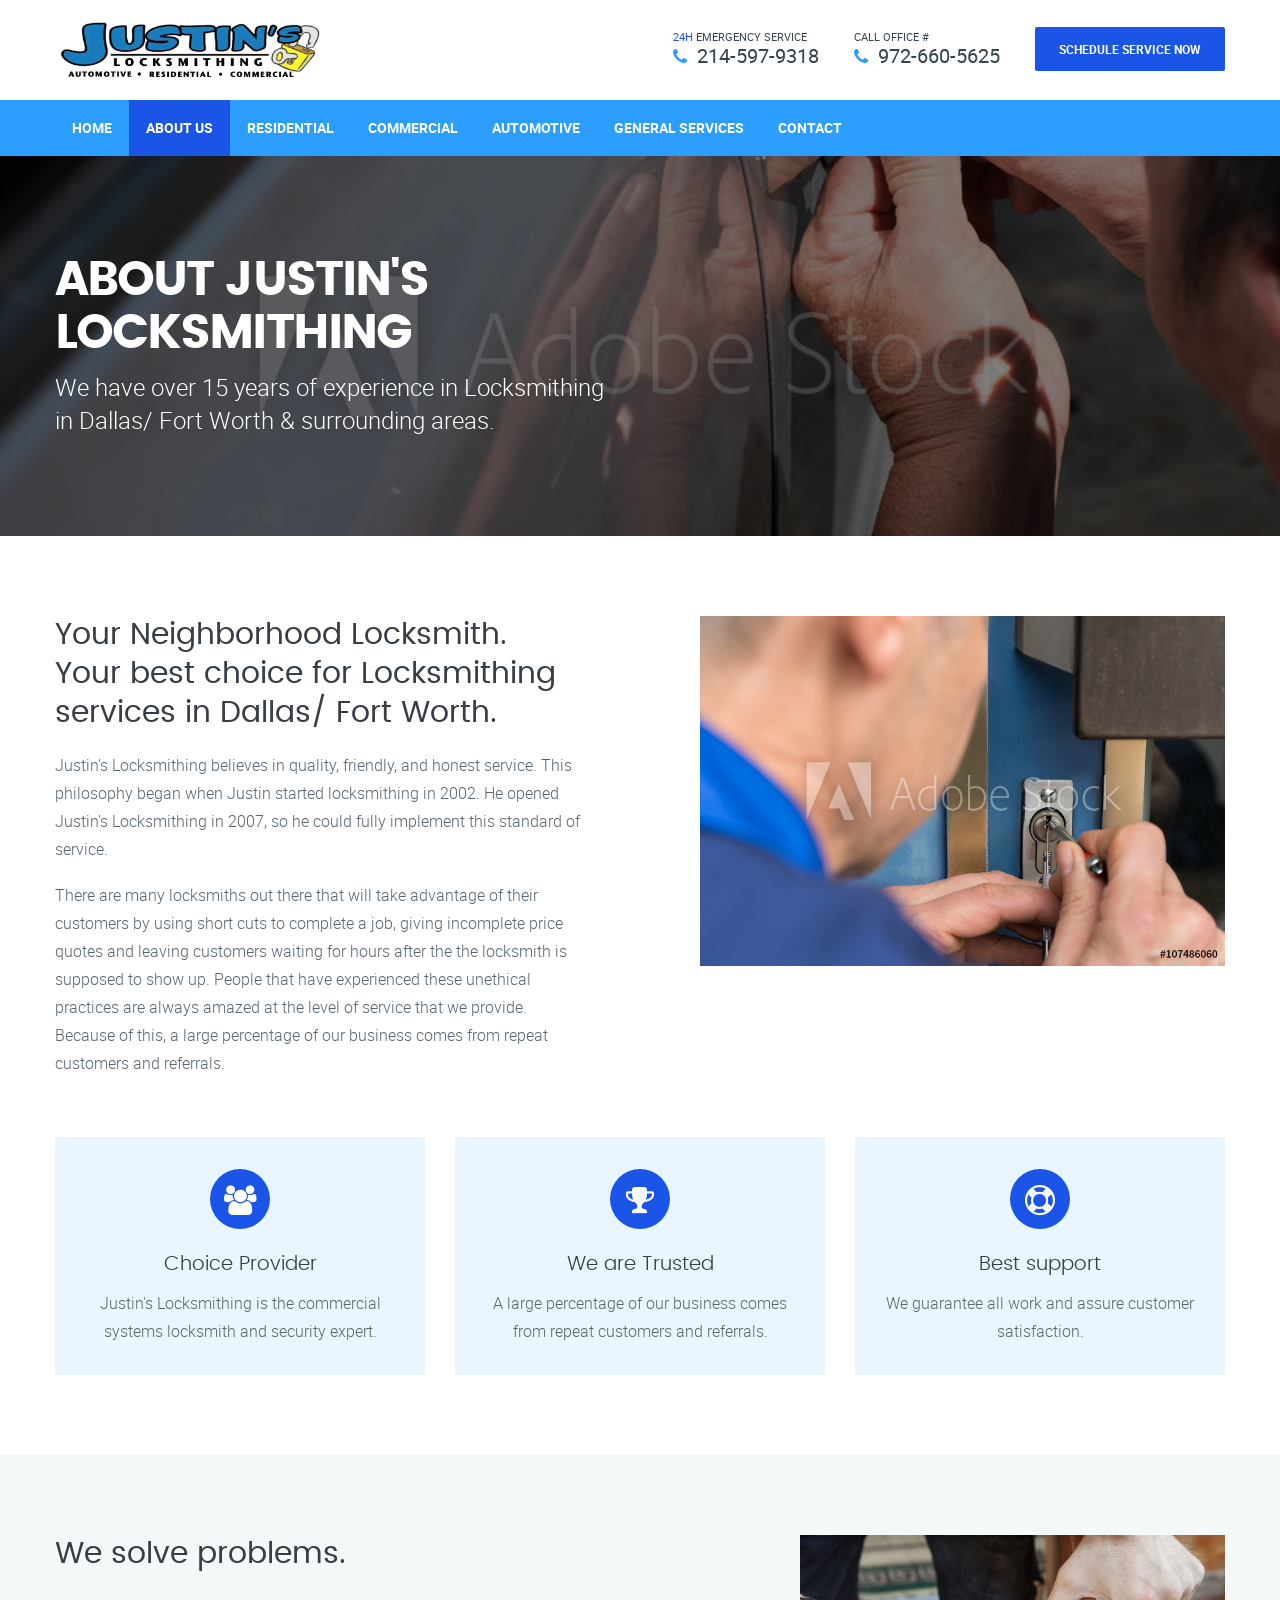
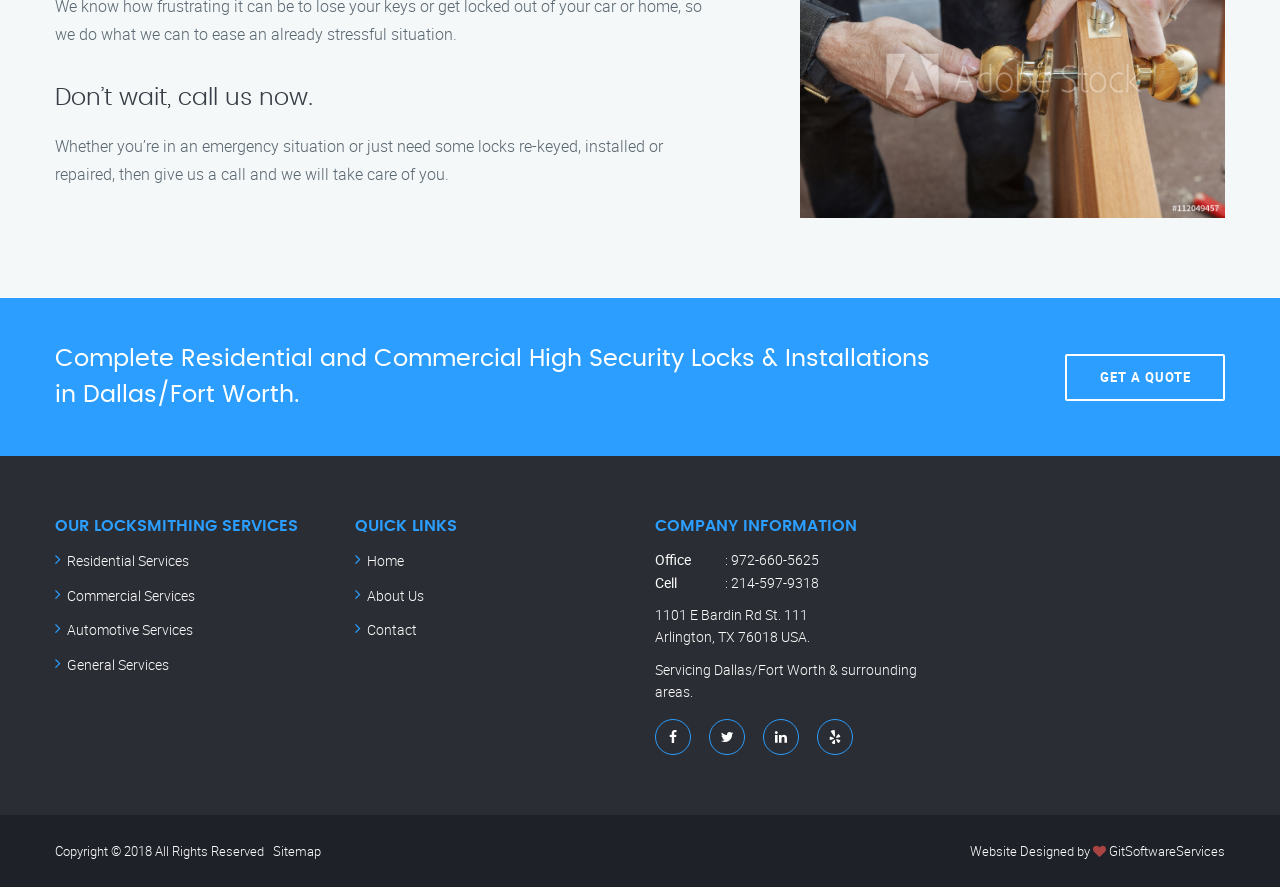
==== commit e51b827d: "map marker, linked forms to email, updated site page descriptions and keywords, connected social, ud" ====
--- a/about.html
+++ b/about.html
@@ -1,7 +1,7 @@
 <!DOCTYPE html>
 <html lang="zxx">
 		<head>
-				<title>Locksmith Emergency Response - Get Fast Service for Key, Lock and Doors.</title>
+				<title>Locksmith Emergency Response | Get Fast Service | Justin's Locksmithing</title>
 				<meta charset="utf-8" />
 				<meta name="viewport" content="width=device-width, initial-scale=1.0" />
 				<meta name="keywords" content="Mul-T-Lock, Master Key, Mailbox Locks, Dead Bolts, Door Knobs, High security locks, 
@@ -35,7 +35,7 @@
 							<span><small><em class="color-secondary">24H</em> EMERGENCY SERVICE</small> <em class="fa fa-phone" aria-hidden="true"></em> <a href="#">214-597-9318</a></span>
 						</li>
 						<li class="t-phone t-phone1 t-phone-s2">
-							<span><small>CALL OFFICE # </small> <em class="fa fa-phone" aria-hidden="true"></em> <a href="#">972-660-4567</a></span>
+							<span><small>CALL OFFICE # </small> <em class="fa fa-phone" aria-hidden="true"></em> <a href="#">972-660-5625</a></span>
 						</li>
 						<li class="quote-btn"><a href="request-service.html" class="btn">Schedule Service Now</a></li>
 					</ul>
@@ -215,7 +215,7 @@
 								<ul class="menu">
 									<li><a href="residential-services.html">Residential Services</a></li>
 									<li><a href="commercial-services.html">Commercial Services</a></li>
-									<li><a href="automotive-services.html">Automobile Services</a></li>
+									<li><a href="automotive-services.html">Automotive Services</a></li>
 									<li><a href="general-services.html">General Services</a></li>
 								</ul>
 							</div>
@@ -242,17 +242,18 @@
 							<h5 class="wgs-title">Company Information</h5>
 							<div class="wgs-content">
 									<ul class="contact-info">
-											<li><span>Office</span>: 972-660-5625<br>
-												<span>Cell</span>: 214-597-9318</li>
-												<li> 1101 E Bardin Rd St. 111  <br>
-													Arlington, TX 76018 USA.</li>
-												<li>Servicing Dallas/Fort Worth &amp; surrounding areas.</li>
-										</ul>
-								<ul class="social social-v2">
-									<li><a href="#"><em class="fa fa-facebook" aria-hidden="true"></em></a></li>
-									<li><a href="#"><em class="fa fa-twitter" aria-hidden="true"></em></a></li>
-									<li><a href="#"><em class="fa fa-linkedin" aria-hidden="true"></em></a></li>
-								</ul>
+										<li><span>Office</span>: 972-660-5625<br>
+										<span>Cell</span>: 214-597-9318</li>
+										<li> 1101 E Bardin Rd St. 111  <br>
+											Arlington, TX 76018 USA.</li>
+										<li>Servicing Dallas/Fort Worth &amp; surrounding areas.</li>
+									</ul>
+									<ul class="social social-v2">
+										<li><a href="https://www.facebook.com/JustinsLocksmithing/"><em class="fa fa-facebook" aria-hidden="true"></em></a></li>
+										<li><a href="#"><em class="fa fa-twitter" aria-hidden="true"></em></a></li>
+										<li><a href="#"><em class="fa fa-linkedin" aria-hidden="true"></em></a></li>
+										<li><a href="https://www.yelp.com/biz/justins-locksmithing-arlington-2"><em class="fa fa-yelp" aria-hidden="true"></em></a></li>
+									</ul>
 							</div>
 						</div>
 						<!-- End Widget -->
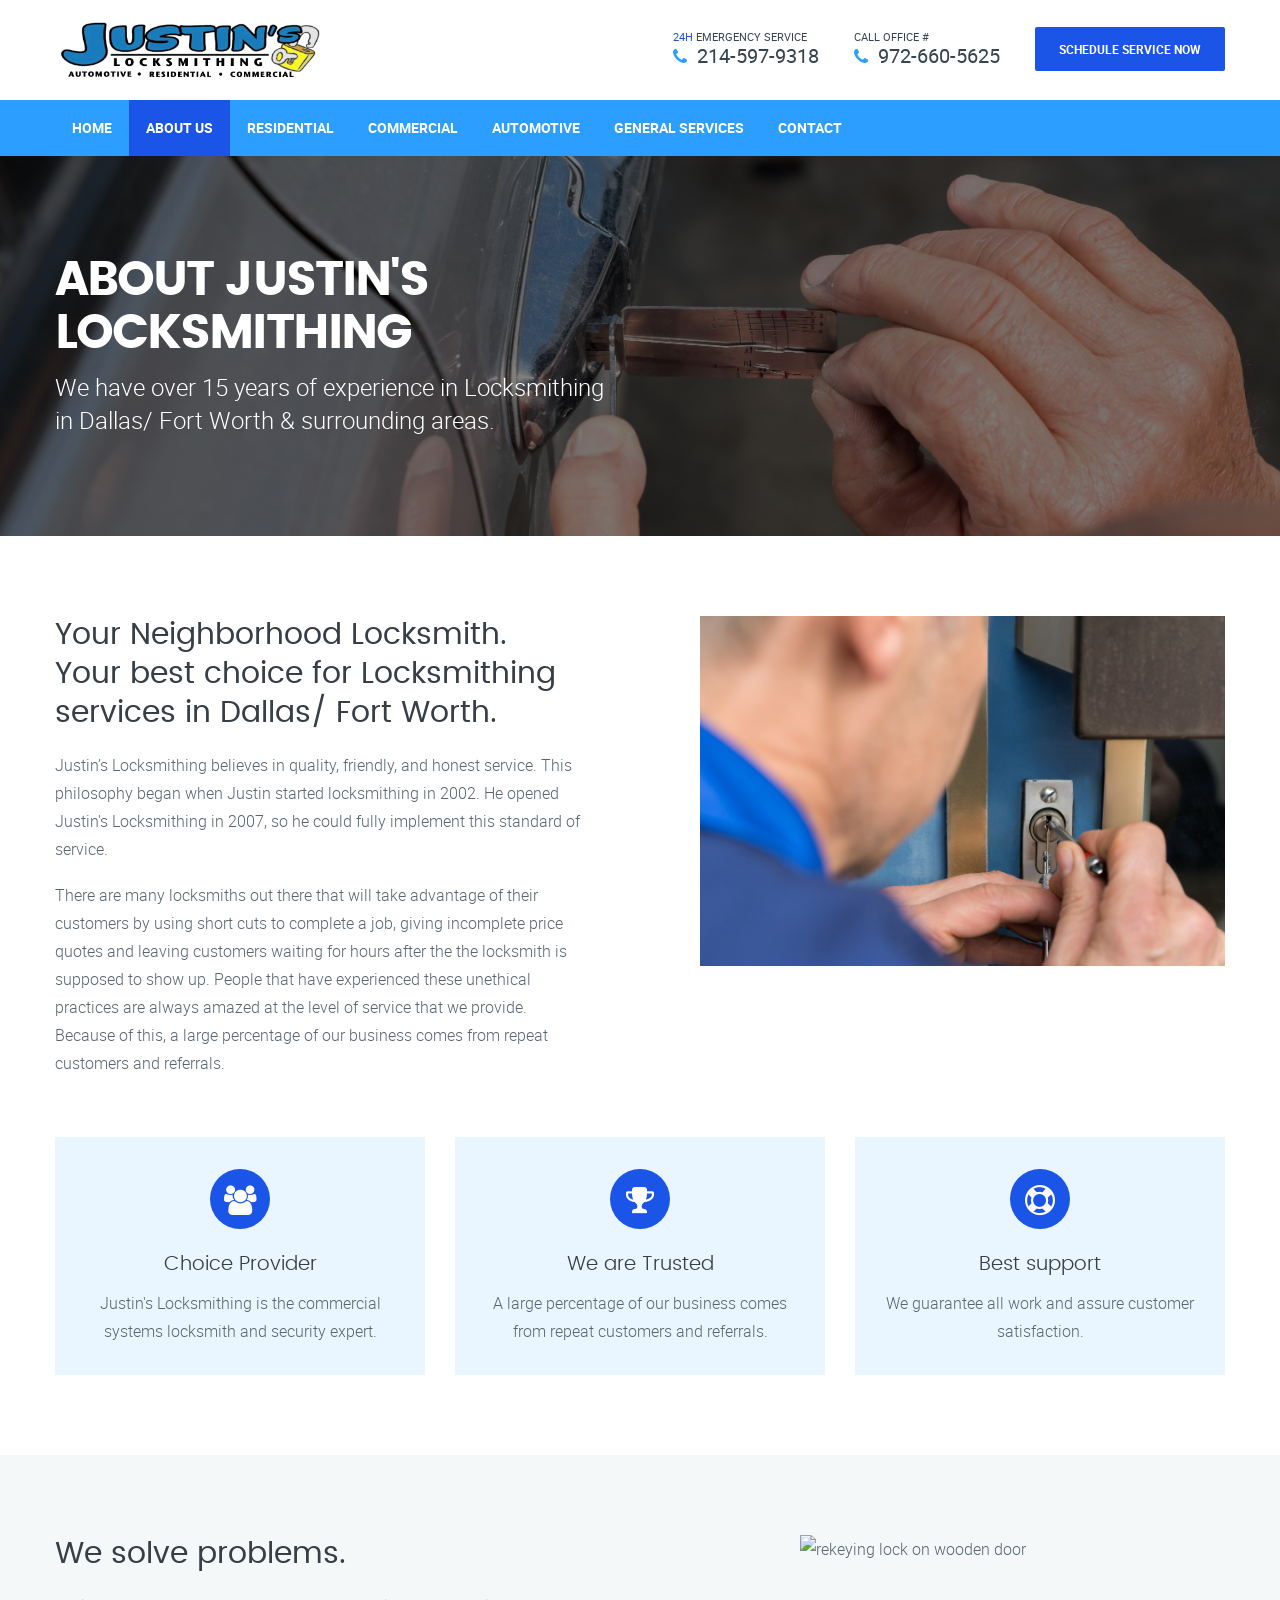
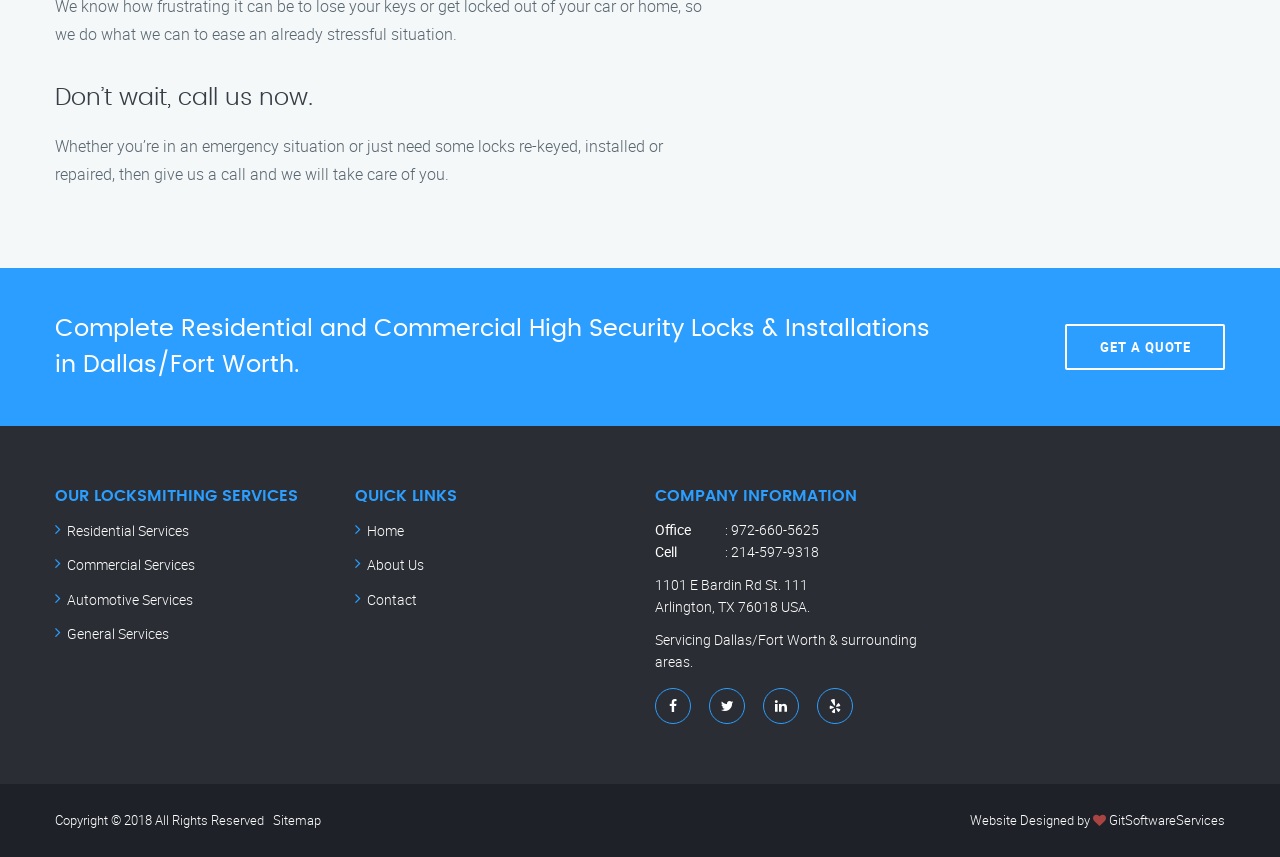
==== commit ba56cf5d: "removed watermark from images, added text on general screen, included keyword for ignition repar" ====
--- a/about.html
+++ b/about.html
@@ -32,10 +32,10 @@
 				<div class="header-top">
 					<ul class="top-contact">
 						<li class="t-phone t-phone1 t-phone-s2">
-							<span><small><em class="color-secondary">24H</em> EMERGENCY SERVICE</small> <em class="fa fa-phone" aria-hidden="true"></em> <a href="#">214-597-9318</a></span>
+							<span><small><em class="color-secondary">24H</em> EMERGENCY SERVICE</small> <em class="fa fa-phone" aria-hidden="true"></em> <a href="tel:+1-214-597-9318">214-597-9318</a></span>
 						</li>
 						<li class="t-phone t-phone1 t-phone-s2">
-							<span><small>CALL OFFICE # </small> <em class="fa fa-phone" aria-hidden="true"></em> <a href="#">972-660-5625</a></span>
+							<span><small>CALL OFFICE # </small> <em class="fa fa-phone" aria-hidden="true"></em> <a href="tel:+1-972-660-5625">972-660-5625</a></span>
 						</li>
 						<li class="quote-btn"><a href="request-service.html" class="btn">Schedule Service Now</a></li>
 					</ul>
@@ -85,7 +85,7 @@
 				</div>
 			</div>
 			<div class="banner-bg imagebg">
-				<img src="image/199084616.jpeg" alt="">
+				<img src="image/img14.jpeg" alt="">
 			</div>
 		</div>
 		<!-- End Banner -->
@@ -113,7 +113,7 @@
 								 and referrals.</p>
 					</div>
 					<div class="col-sm-6 pad-l">
-						<img src="image/107486060.jpeg" alt="">
+						<img src="image/img15.jpeg" alt="locksmith picking commercial lock">
 					</div>
 				</div>
 				<!-- // -->
@@ -174,7 +174,7 @@
 								repaired, then give us a call and we will take care of you.</p>
 					</div>
 					<div class="col-md-5 pad-l">
-						<img src="image/112049457.jpeg" alt="" />
+						<img src="image/img16.jpeg" alt="rekeying lock on wooden door" />
 					</div>
 				</div>
 				
@@ -284,7 +284,7 @@
 					<p>Copyright &copy; 2018 All Rights Reserved <span class="sep">  </span> <a href="#">Sitemap</a></p>
 				</div>
 				<div class="site-by col-sm-5 al-right">
-					<p>Website Designed by <em class="fa fa-heart text-danger"></em><a href="#" target="_blank"> GitSoftwareServices</a></p>
+					<p>Website Designed by <em class="fa fa-heart text-danger"></em><a href="https://git-software-services.github.io/git-software-services-index.html/" target="_blank"> GitSoftwareServices</a></p>
 				</div>
 			</div>
 		</div>
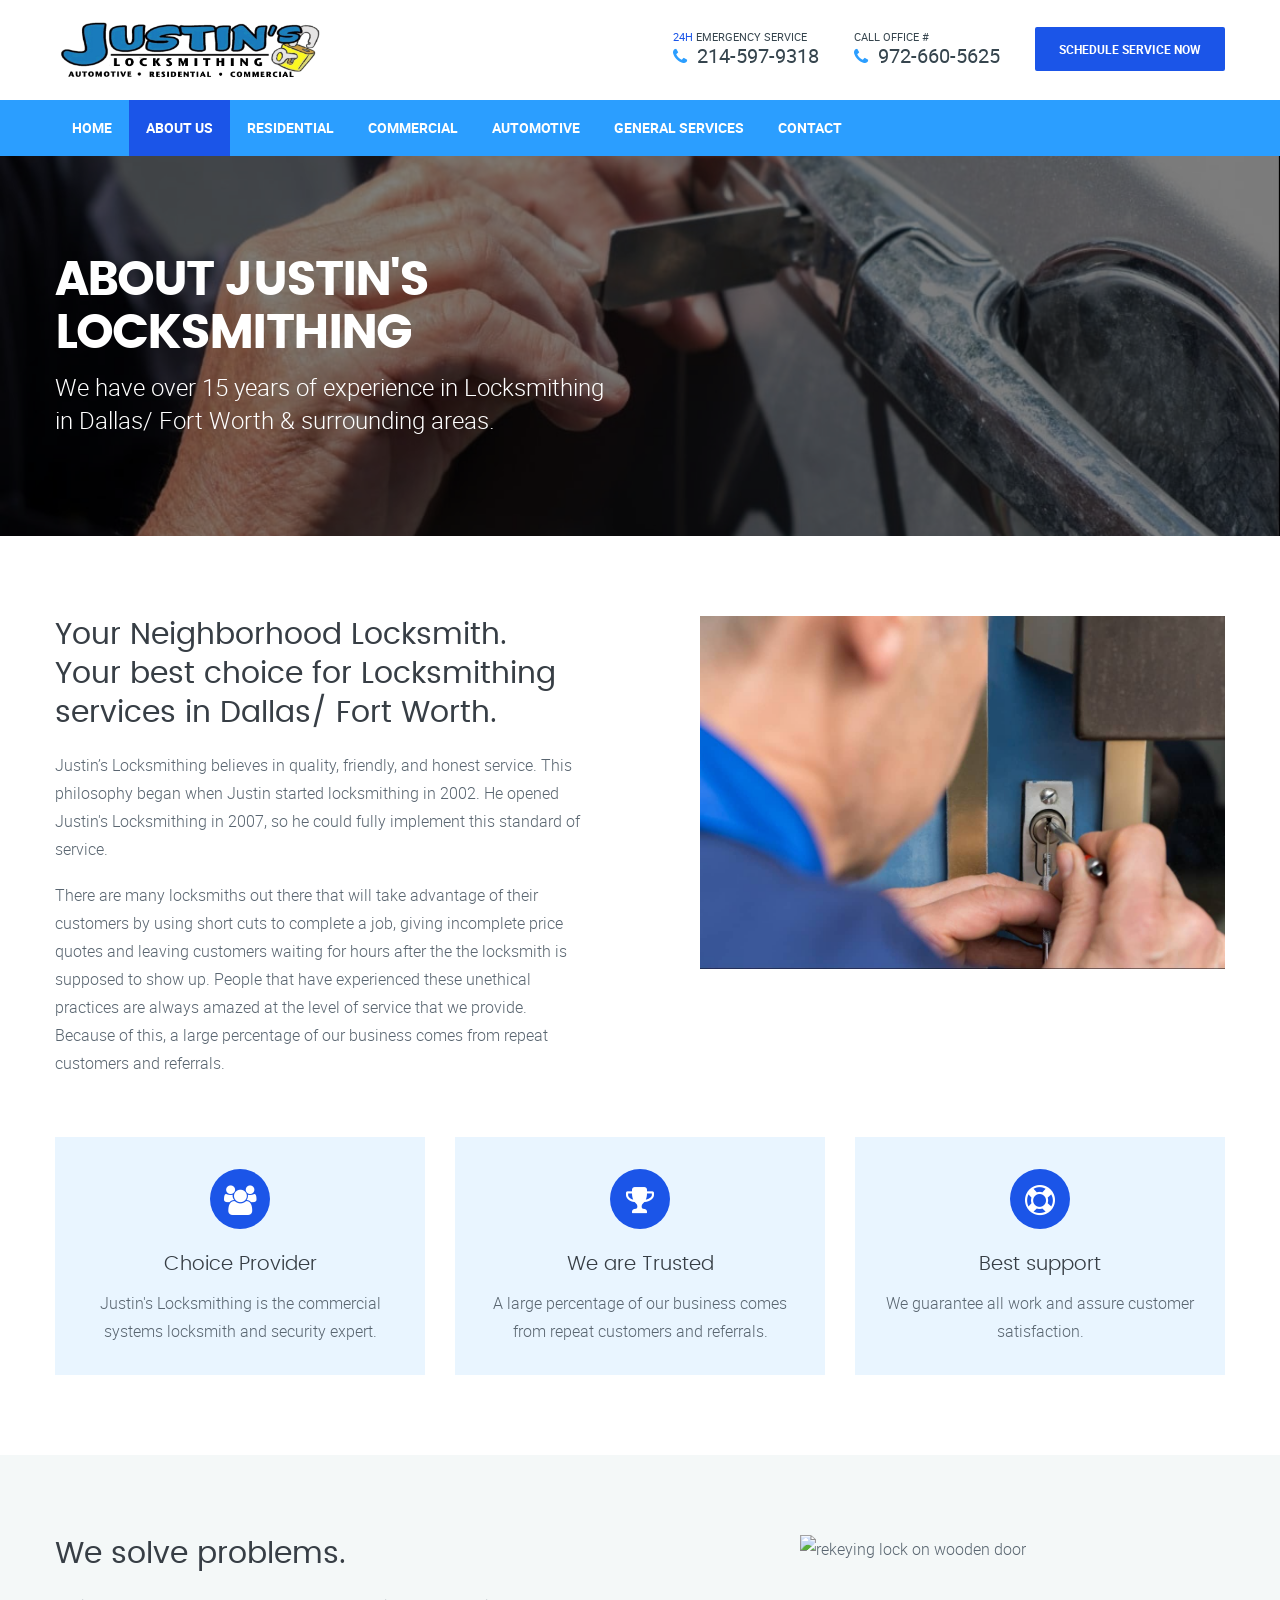
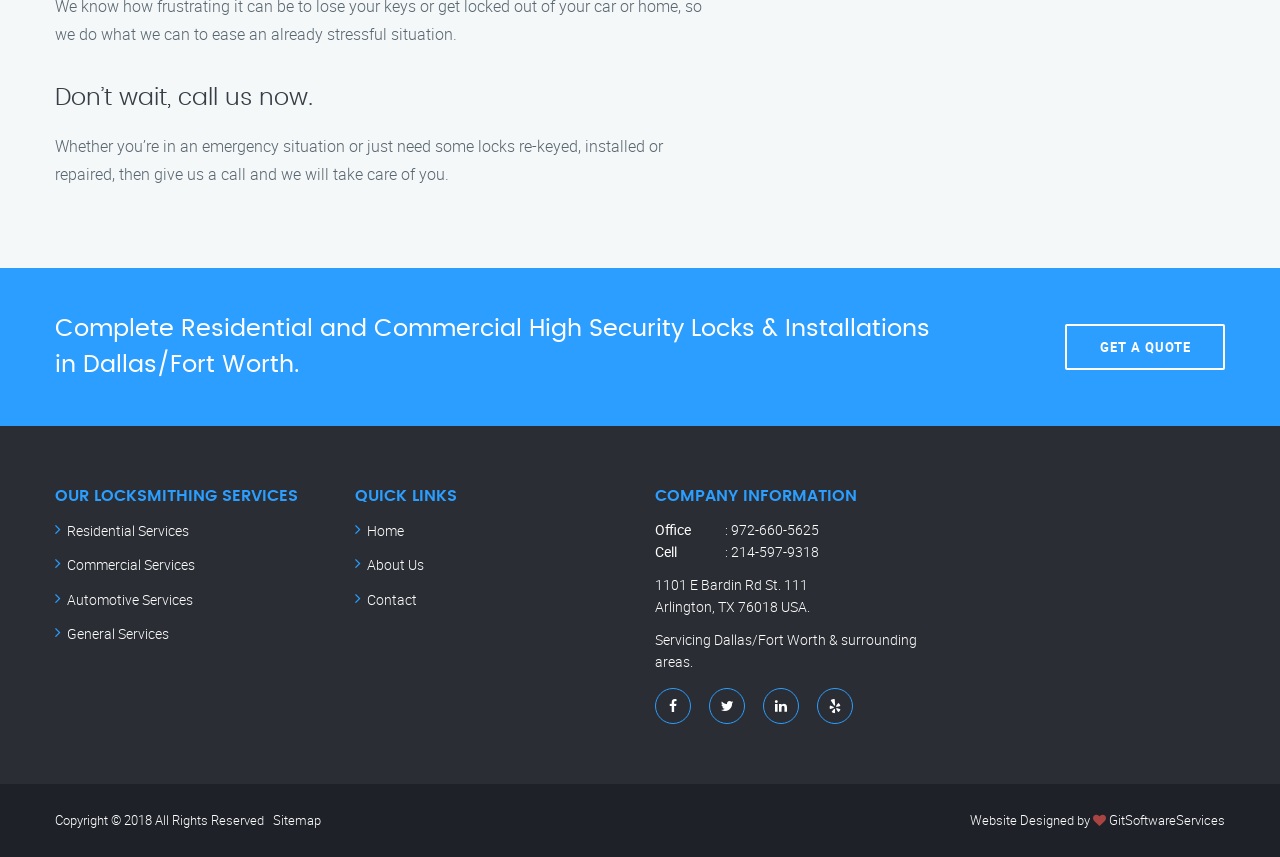
==== commit 03500f80: "purchased images, text updates, compressed images, phone numbers clickable on mobile" ====
--- a/about.html
+++ b/about.html
@@ -85,7 +85,7 @@
 				</div>
 			</div>
 			<div class="banner-bg imagebg">
-				<img src="image/img14.jpeg" alt="">
+				<img src="image/img14.jpeg" alt="locksmith picking car">
 			</div>
 		</div>
 		<!-- End Banner -->
